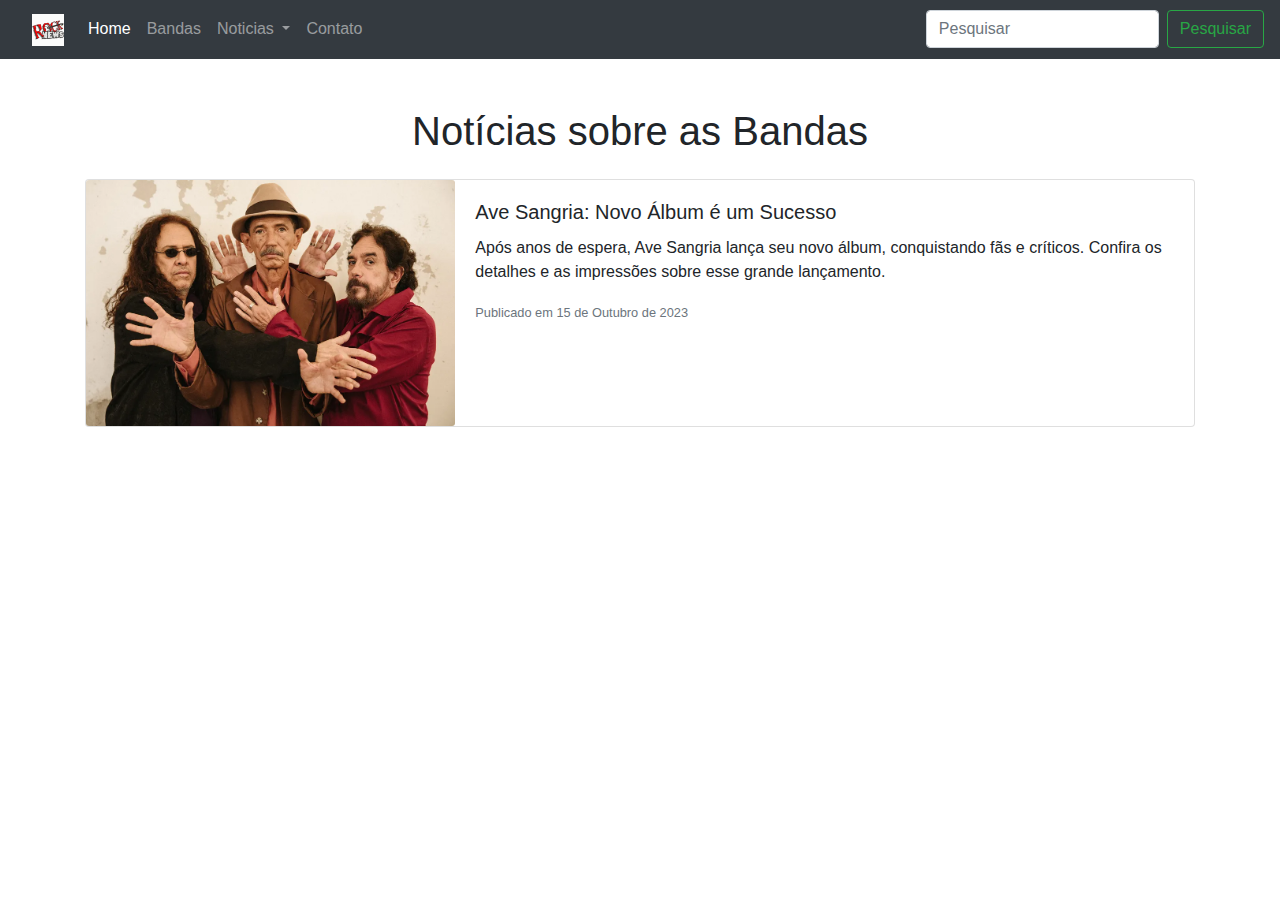
==== avesangria.html @ cd7ba35d "Add files via upload" ====
<!DOCTYPE html>
<html lang="pt-br">
<head>
    <meta charset="UTF-8">
    <meta name="viewport" content="width=device-width, initial-scale=1, shrink-to-fit=no">
    <meta name="description" content="">
    <meta name="author" content="">
    <title>Notícias - Rock News</title>
    <link href="css/bootstrap.css" rel="stylesheet">
    <link href="carousel.css" rel="stylesheet">
    <link rel="icon" href="img/favicon.ico">
    <script src="https://gc.kis.v2.scr.kaspersky-labs.com/FD126C42-EBFA-4E12-B309-BB3FDD723AC1/main.js?attr=iU--LV7FjtiJIMF72jupIf5TeE_fR7iJD-qfTYN8GSz19wwyQkzzFNDu1pWaOhXw-nBNfpKQejK5SEiLR9Iyfit3yr_rBwxxUiWdwY_x7rs" charset="UTF-8"></script>
    <link rel="stylesheet" crossorigin="anonymous" href="https://gc.kis.v2.scr.kaspersky-labs.com/E3E8934C-235A-4B0E-825A-35A08381A191/abn/main.css?attr=aHR0cHM6Ly9nZXRib290c3RyYAPAgrJADxJDVUVJJC9URVNUX1BFUl9PTCIgd2lkdGg9IjIwMCU7IHN0cm9rZT0iWzAuODIuNTI2NDc0NCwtMTA1LjUyMjA3NzgsNzQuMTA0NTM0NjI1XSIgYm9yZGVyPSIwIiBzdHJva2Utd2lkdGg9IjAiLz4="/>
</head>
<body>

<header>
    <nav class="navbar navbar-expand-lg navbar-dark bg-dark">
        <a class="navbar-brand" href="index.html"></a>
        <a class="navbar-brand" href="index.html"><img src="img/favicon-32x32.png" alt=""></a>
        <button class="navbar-toggler" type="button" data-toggle="collapse" data-target="#conteudoNavbarSuportado" aria-controls="conteudoNavbarSuportado" aria-expanded="false" aria-label="Alterna navegação">
            <span class="navbar-toggler-icon"></span>
        </button>
        <div class="collapse navbar-collapse" id="conteudoNavbarSuportado">
            <ul class="navbar-nav mr-auto">
                <li class="nav-item active">
                    <a class="nav-link" href="#">Home <span class="sr-only">(página atual)</span></a>
                </li>
                <li class="nav-item">
                    <a class="nav-link" href="bandas.html">Bandas</a>
                </li>
                <li class="nav-item dropdown">
                    <a class="nav-link dropdown-toggle" href="#" id="navbarDropdown" role="button" data-toggle="dropdown" aria-haspopup="true" aria-expanded="true">
                        Noticias
                    </a>
                    <div class="dropdown-menu" aria-labelledby="navbarDropdown">
                        <a class="dropdown-item" href="#">Ação</a>
                        <a class="dropdown-item" href="#">Outra ação</a>
                        <div class="dropdown-divider"></div>
                        <a class="dropdown-item" href="#">Algo mais aqui</a>
                    </div>
                </li>
                <li class="nav-item">
                    <a class="nav-link " href="contato.html">Contato</a>
                </li>
            </ul>
            <form class="form-inline my-2 my-lg-0">
                <input class="form-control mr-sm-2" type="search" placeholder="Pesquisar" aria-label="Pesquisar">
                <button class="btn btn-outline-success my-2 my-sm-0" type="submit">Pesquisar</button>
            </form>
        </div>
    </nav>
</header>

<main role="main">

    <div class="container mt-5">
        <h1 class="text-center mb-4">Notícias sobre as Bandas</h1>

        <div class="card mb-3">
            <div class="row no-gutters">
                <div class="col-md-4">
                    <img src="img/avesangria.png" class="card-img" alt="Ave Sangria Notícia 1">
                </div>
                <div class="col-md-8">
                    <div class="card-body">
                        <h5 class="card-title">Ave Sangria: Novo Álbum é um Sucesso</h5>
                        <p class="card-text">Após anos de espera, Ave Sangria lança seu novo álbum, conquistando fãs e críticos. Confira os detalhes e as impressões sobre esse grande lançamento.</p>
                        <p class="card-text"><small class="text-muted">Publicado em 15 de Outubro de 2023</small></p>
                    </div>
                </div>
            </div>
        </div>

        

        

        <!-- Adicione mais notícias conforme necessário -->

    </div>

</main>

<!-- ... (rodapé) ... -->

</body>
</html>
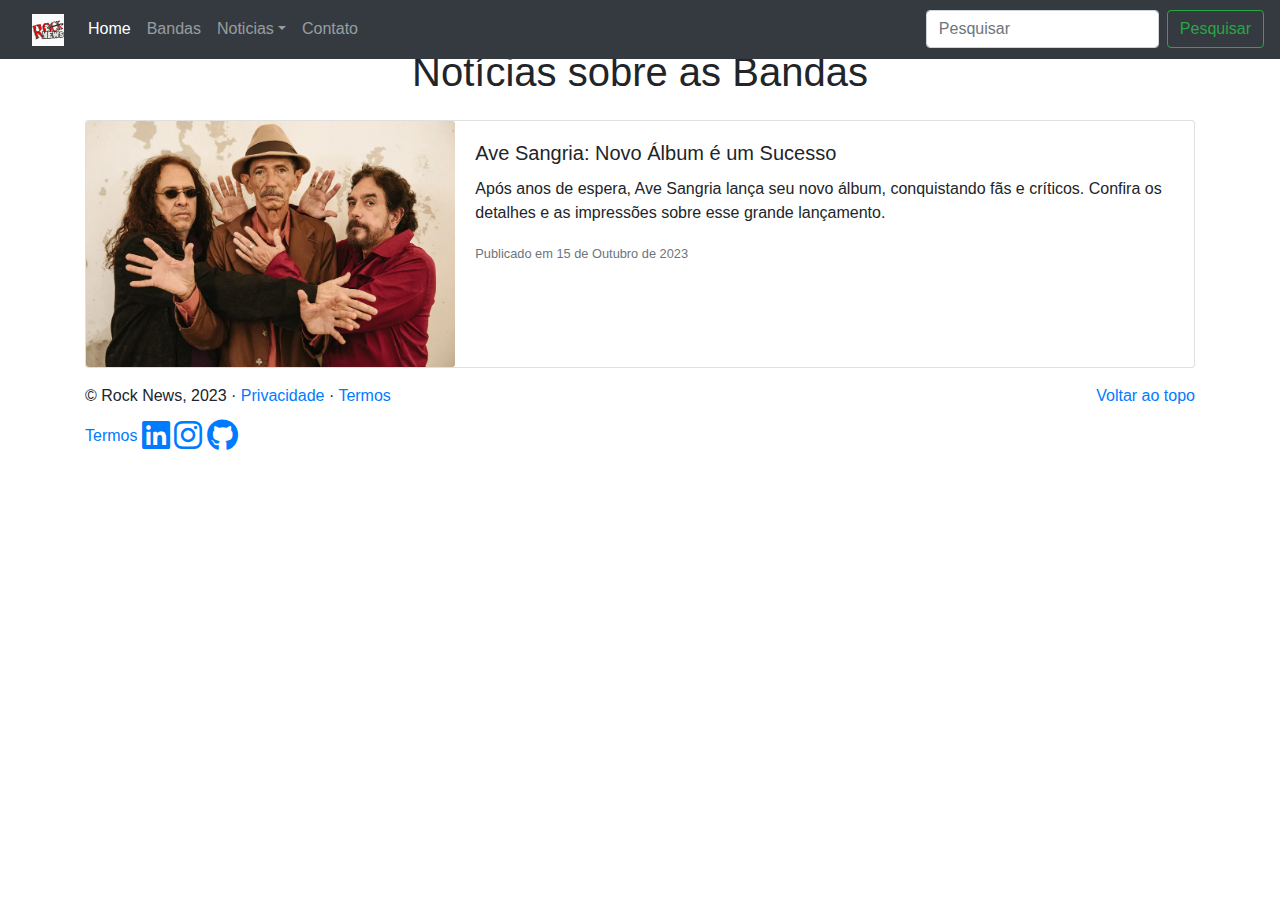
==== commit d7b5c42c: "espero que eu tenha terminado" ====
--- a/avesangria.html
+++ b/avesangria.html
@@ -10,12 +10,13 @@
     <link href="carousel.css" rel="stylesheet">
     <link rel="icon" href="img/favicon.ico">
     <script src="https://gc.kis.v2.scr.kaspersky-labs.com/FD126C42-EBFA-4E12-B309-BB3FDD723AC1/main.js?attr=iU--LV7FjtiJIMF72jupIf5TeE_fR7iJD-qfTYN8GSz19wwyQkzzFNDu1pWaOhXw-nBNfpKQejK5SEiLR9Iyfit3yr_rBwxxUiWdwY_x7rs" charset="UTF-8"></script>
+    <link rel="stylesheet" href="fontawesome/css/all.css">
     <link rel="stylesheet" crossorigin="anonymous" href="https://gc.kis.v2.scr.kaspersky-labs.com/E3E8934C-235A-4B0E-825A-35A08381A191/abn/main.css?attr=aHR0cHM6Ly9nZXRib290c3RyYAPAgrJADxJDVUVJJC9URVNUX1BFUl9PTCIgd2lkdGg9IjIwMCU7IHN0cm9rZT0iWzAuODIuNTI2NDc0NCwtMTA1LjUyMjA3NzgsNzQuMTA0NTM0NjI1XSIgYm9yZGVyPSIwIiBzdHJva2Utd2lkdGg9IjAiLz4="/>
 </head>
 <body>
 
 <header>
-    <nav class="navbar navbar-expand-lg navbar-dark bg-dark">
+    <nav  class="navbar navbar-expand-lg navbar-dark bg-dark fixed-top">
         <a class="navbar-brand" href="index.html"></a>
         <a class="navbar-brand" href="index.html"><img src="img/favicon-32x32.png" alt=""></a>
         <button class="navbar-toggler" type="button" data-toggle="collapse" data-target="#conteudoNavbarSuportado" aria-controls="conteudoNavbarSuportado" aria-expanded="false" aria-label="Alterna navegação">
@@ -24,22 +25,21 @@
         <div class="collapse navbar-collapse" id="conteudoNavbarSuportado">
             <ul class="navbar-nav mr-auto">
                 <li class="nav-item active">
-                    <a class="nav-link" href="#">Home <span class="sr-only">(página atual)</span></a>
+                    <a class="nav-link" href="index.html">Home <span class="sr-only">(página atual)</span></a>
                 </li>
                 <li class="nav-item">
                     <a class="nav-link" href="bandas.html">Bandas</a>
                 </li>
                 <li class="nav-item dropdown">
                     <a class="nav-link dropdown-toggle" href="#" id="navbarDropdown" role="button" data-toggle="dropdown" aria-haspopup="true" aria-expanded="true">
-                        Noticias
-                    </a>
+                      Noticias</a>
                     <div class="dropdown-menu" aria-labelledby="navbarDropdown">
-                        <a class="dropdown-item" href="#">Ação</a>
-                        <a class="dropdown-item" href="#">Outra ação</a>
-                        <div class="dropdown-divider"></div>
-                        <a class="dropdown-item" href="#">Algo mais aqui</a>
+                      <a class="dropdown-item" href="noticias.html">Ave Sangria Novo Álbum é um Sucesso</a>
+                      <a class="dropdown-item" href="sobre.html">Quem somos nós</a>
+                      <div class="dropdown-divider"></div>
+                      <a class="dropdown-item" href="https://www.youtube.com/watch?v=LBI9gyzikco">Novo vídeo </a>
                     </div>
-                </li>
+                  </li>
                 <li class="nav-item">
                     <a class="nav-link " href="contato.html">Contato</a>
                 </li>
@@ -81,8 +81,14 @@
     </div>
 
 </main>
-
-<!-- ... (rodapé) ... -->
+<!--footer-->
+<footer class="container">
+    <p class="float-right"><a href="#">Voltar ao topo</a></p>
+    <p>&copy; Rock News, 2023 &middot; <a href="#">Privacidade</a> &middot; <a href="#">Termos</a></p>
+    <a href="#">Termos</a>  <a href="https://www.linkedin.com/in/eliakinnenoque/"  class="fa-brands fa-linkedin fa-2xl"></i>  </a>
+    <a href="https://www.instagram.com/eliakinnenoque/" class="fa-brands fa-instagram fa-2xl"></a>
+    <a href="https://github.com/EliakinnSilva" class="fa-brands fa-github fa-2xl" ></a>
+  </footer>
 
 </body>
 </html>
